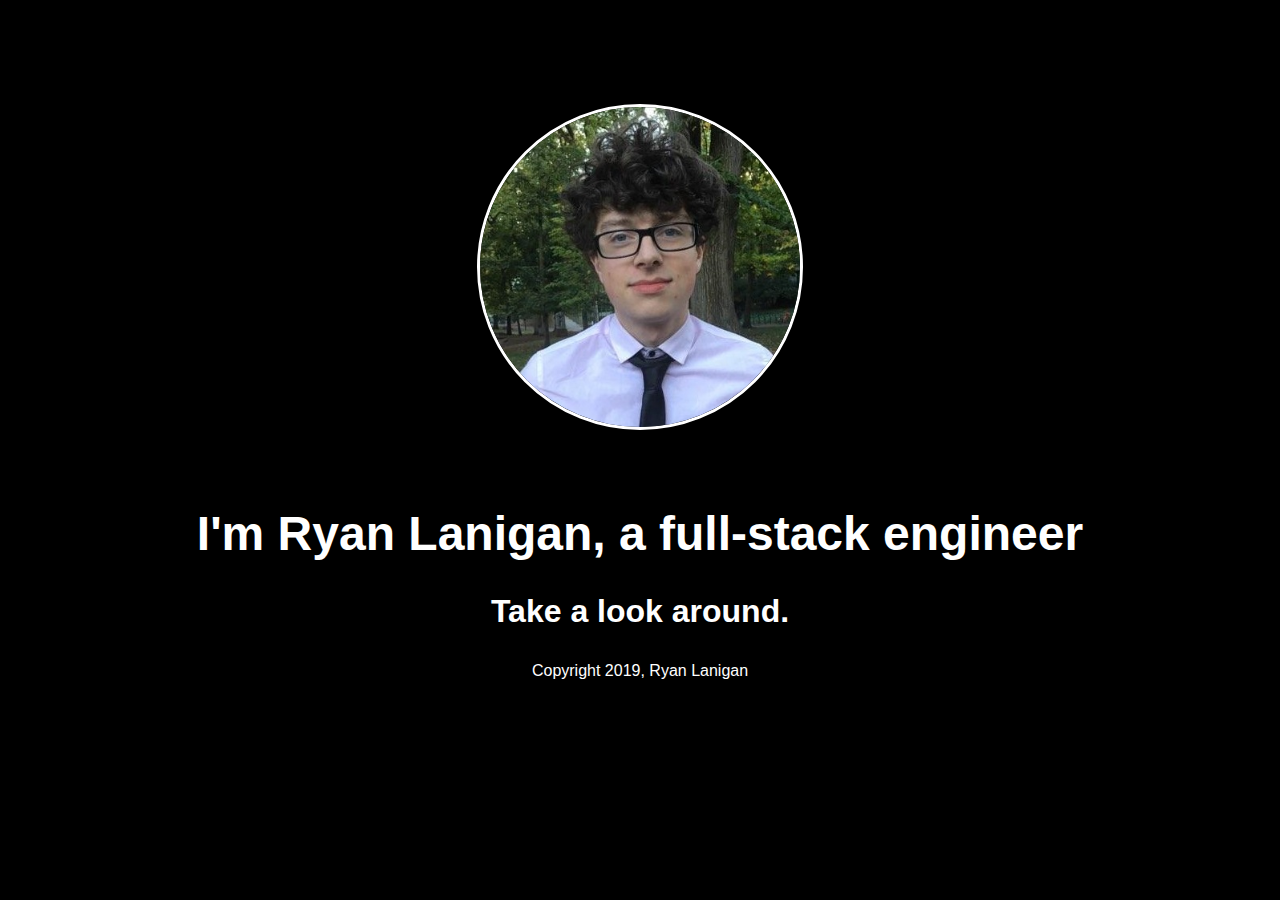
==== index.html @ bfff5ea4 "Restructured main page. Refactored css to only use classes except in exceptional cases" ====
<!DOCTYPE html>
<html>

<head>
  <link rel="stylesheet" href="./css-files/index.css" type="text/css" media="screen">
  <title>Ryan Lanigan</title>
</head>

<body class="background">
  <header id="header" class="header"></header>
  <div>
    <div id="ryan-div" class="image-div">
      <img src="ryan.jpg" alt="Image of Ryan Lanigan" id="ryan-img" class="image">
    </div>
    <div class="name-div">
      <h2 id="name" class="name">I'm Ryan Lanigan, a full-stack engineer</h2>
      <h3 class="description">Take a look around.</h3>
    </div>
  </div>
  <div class="link-grid">
    
  </div>
  <footer id="footer" class="footer">
    <span id="copyright" class="copyright">Copyright 2019, Ryan Lanigan</span>
  </footer>
</body>

</html>
---- css-files/index.css ----
@import url(global.css);

body {
  text-align: center;
  margin: 0%;
}

.header {
  margin: 2em;
  padding: 0.5em;
  margin: 0%;
  padding-bottom: 3em;
}

.name-div {
  padding-top: 2em;
}

.name {
  color: white;
  font-size: 3em;
  margin-bottom: 0
}

.description {
  font-size: 2em;
  color: white;
}

.image-div {
  display: inline-block;
  width: 20em;
  height: 20em;
  position: relative;
  overflow: hidden;
  border-radius: 50%;
  margin-top: 3em;
  border: 3px solid white;
}

.image {
  display: inline;
  margin: 0 auto;
  height: 100%;
}

.background {
  background: black
}


.footer {
  padding-bottom: 3em;; 
}

.copyright {
  color: white;
}

.link-grid {
  
}
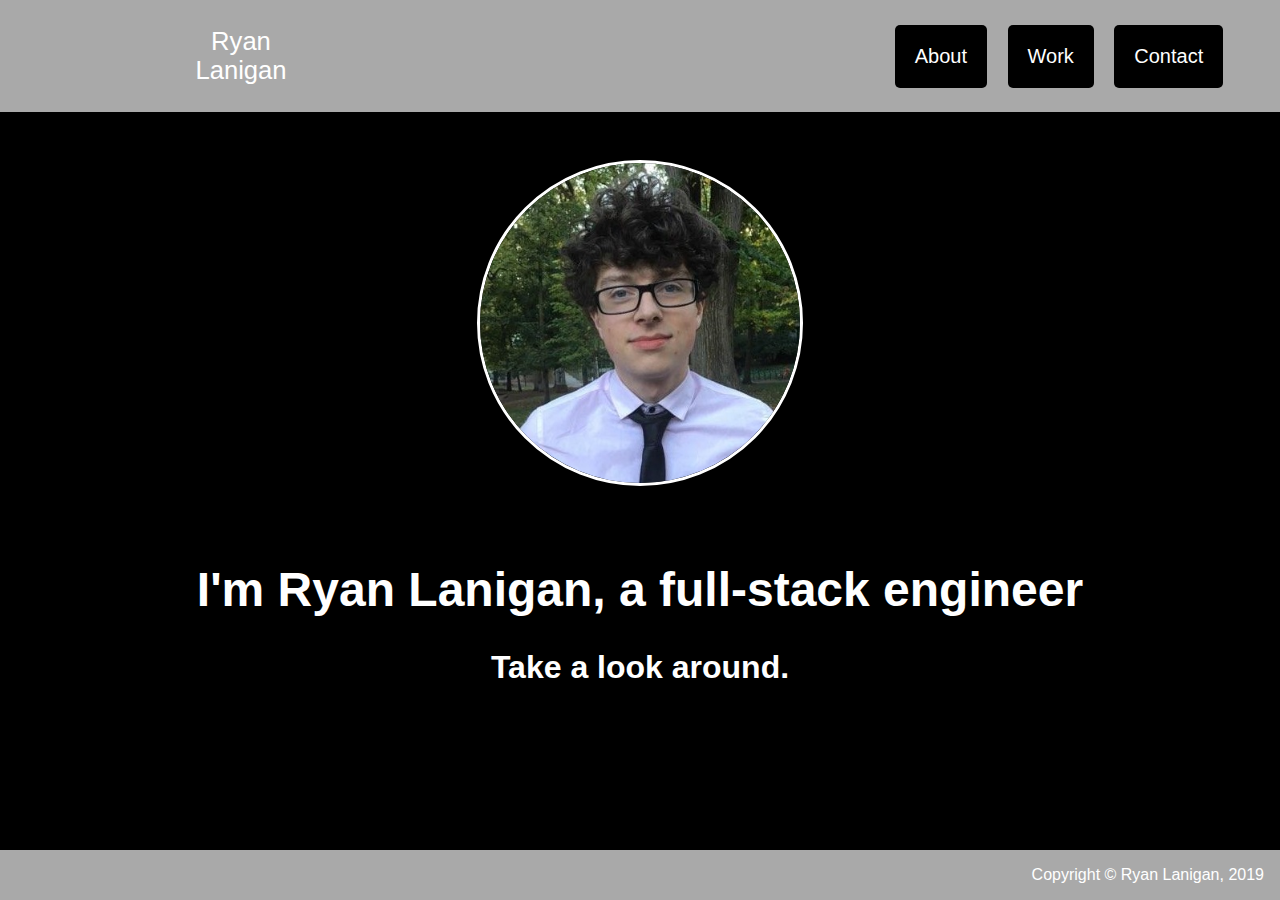
==== commit fc293393: "Added defaults for other pages. Added navigation bar" ====
--- a/index.html
+++ b/index.html
@@ -7,7 +7,20 @@
 </head>
 
 <body class="background">
-  <header id="header" class="header"></header>
+  <header id="header" class="header gray">
+    <a href="index.html" class="header-name">Ryan Lanigan</a>
+    <ul class="header-list">
+      <form class="header-link-container" action="contact.html" method="get">
+        <button href="about.html" class="header-link">About</button>
+      </form>
+      <form class="header-link-container" action="contact.html" method="get">
+        <button href="project.html" class="header-link">Work</button>
+      </form>
+      <form class="header-link-container" action="contact.html" method="get">
+        <button href="contact.html" class="header-link">Contact</button>
+      </form>
+    </ul>
+  </header>
   <div>
     <div id="ryan-div" class="image-div">
       <img src="ryan.jpg" alt="Image of Ryan Lanigan" id="ryan-img" class="image">
@@ -18,10 +31,18 @@
     </div>
   </div>
   <div class="link-grid">
-    
+    <div class="about">
+
+    </div>
+    <div class="projects">
+
+    </div>
+    <div class="contact">
+
+    </div>
   </div>
-  <footer id="footer" class="footer">
-    <span id="copyright" class="copyright">Copyright 2019, Ryan Lanigan</span>
+  <footer id="footer" class="footer gray">
+    <span id="copyright" class="copyright">Copyright © Ryan Lanigan, 2019</span>
   </footer>
 </body>
 
--- a/css-files/index.css
+++ b/css-files/index.css
@@ -2,15 +2,9 @@
 
 body {
   text-align: center;
-  margin: 0%;
+  margin: auto;
 }
 
-.header {
-  margin: 2em;
-  padding: 0.5em;
-  margin: 0%;
-  padding-bottom: 3em;
-}
 
 .name-div {
   padding-top: 2em;
@@ -34,8 +28,8 @@
   position: relative;
   overflow: hidden;
   border-radius: 50%;
+  border: 3px solid white;
   margin-top: 3em;
-  border: 3px solid white;
 }
 
 .image {
@@ -44,19 +38,18 @@
   height: 100%;
 }
 
-.background {
-  background: black
+.link-grid {
+    
 }
 
+.about {
 
-.footer {
-  padding-bottom: 3em;; 
 }
 
-.copyright {
-  color: white;
+.projects {
+
 }
 
-.link-grid {
-  
-}+.contact {
+
+}
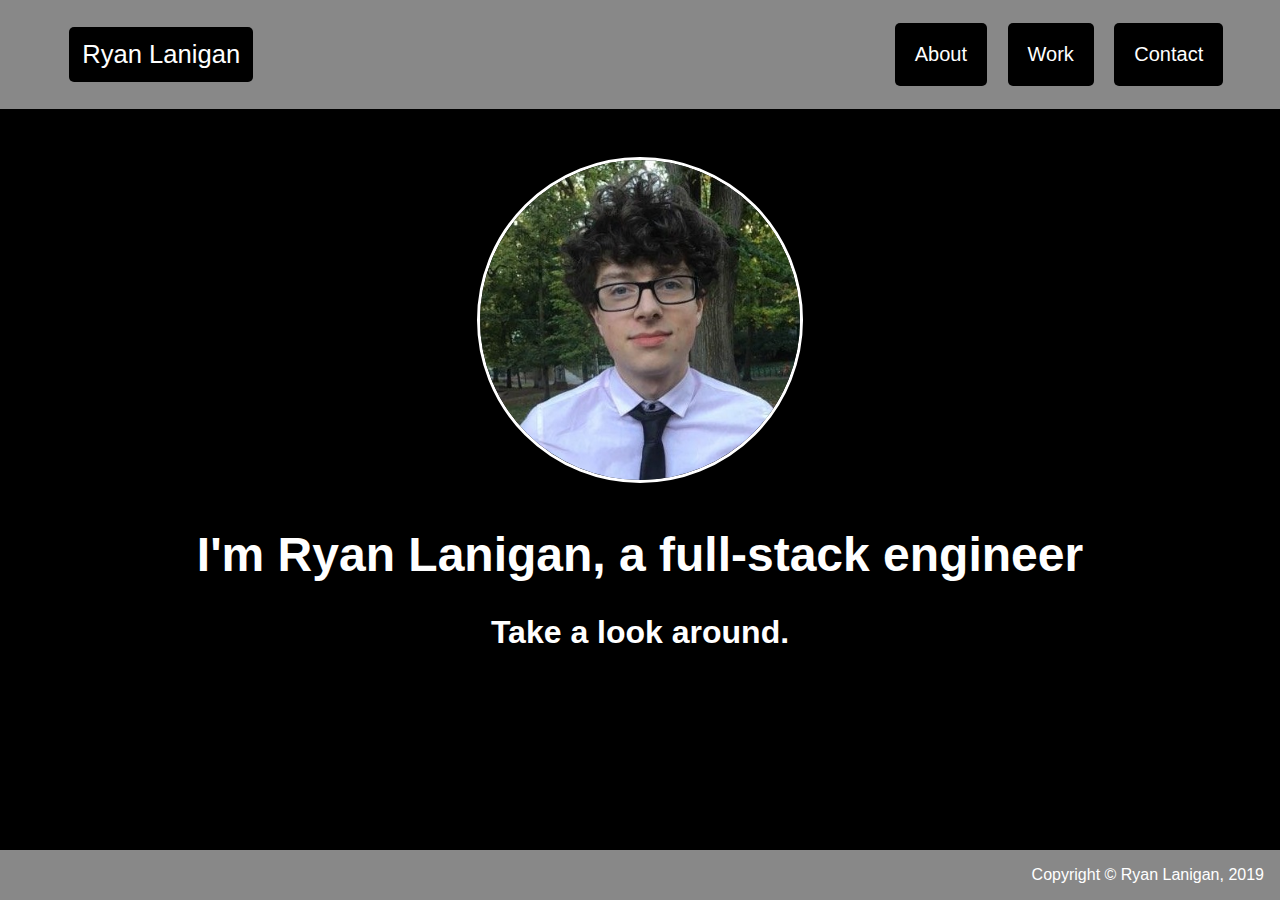
==== commit c85b0e0c: "All pages now have consistent visual style with header and footer" ====
--- a/index.html
+++ b/index.html
@@ -8,16 +8,18 @@
 
 <body class="background">
   <header id="header" class="header gray">
-    <a href="index.html" class="header-name">Ryan Lanigan</a>
+    <form action="index.html" class="header-name-container">
+        <button class="header-name">Ryan Lanigan</button>
+    </form>
     <ul class="header-list">
-      <form class="header-link-container" action="contact.html" method="get">
-        <button href="about.html" class="header-link">About</button>
+      <form class="header-link-container" action="about.html" method="get">
+        <button class="header-link">About</button>
+      </form>
+      <form class="header-link-container" action="project.html" method="get">
+        <button class="header-link">Work</button>
       </form>
       <form class="header-link-container" action="contact.html" method="get">
-        <button href="project.html" class="header-link">Work</button>
-      </form>
-      <form class="header-link-container" action="contact.html" method="get">
-        <button href="contact.html" class="header-link">Contact</button>
+        <button class="header-link">Contact</button>
       </form>
     </ul>
   </header>
@@ -25,14 +27,14 @@
     <div id="ryan-div" class="image-div">
       <img src="ryan.jpg" alt="Image of Ryan Lanigan" id="ryan-img" class="image">
     </div>
-    <div class="name-div">
+    <div>
       <h2 id="name" class="name">I'm Ryan Lanigan, a full-stack engineer</h2>
       <h3 class="description">Take a look around.</h3>
     </div>
   </div>
   <div class="link-grid">
     <div class="about">
-
+      <a href=""></a>
     </div>
     <div class="projects">
 
--- a/css-files/index.css
+++ b/css-files/index.css
@@ -3,11 +3,6 @@
 body {
   text-align: center;
   margin: auto;
-}
-
-
-.name-div {
-  padding-top: 2em;
 }
 
 .name {
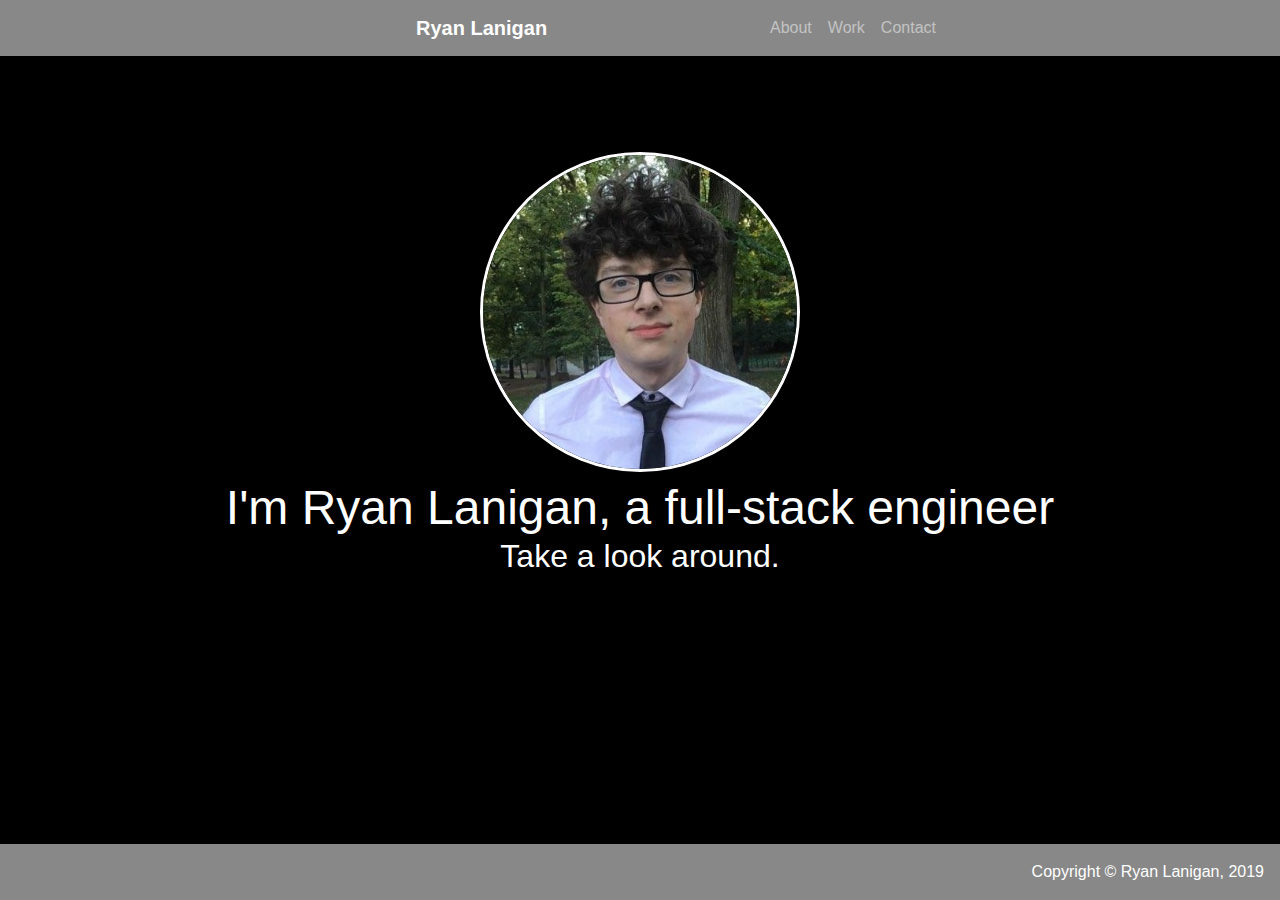
==== commit dbc40ad0: "Added bootstrap and nice navbar" ====
--- a/index.html
+++ b/index.html
@@ -2,27 +2,31 @@
 <html>
 
 <head>
+  <script type="text/javascript" src="https://cdnjs.cloudflare.com/ajax/libs/jquery/3.2.1/jquery.min.js"></script>
+  <link rel="stylesheet" type="text/css"
+    href="https://cdnjs.cloudflare.com/ajax/libs/twitter-bootstrap/4.0.0/css/bootstrap.min.css" />
+  <script type="text/javascript"
+    src="https://cdnjs.cloudflare.com/ajax/libs/twitter-bootstrap/4.0.0/js/bootstrap.min.js">
+  </script>
   <link rel="stylesheet" href="./css-files/index.css" type="text/css" media="screen">
   <title>Ryan Lanigan</title>
 </head>
 
 <body class="background">
-  <header id="header" class="header gray">
-    <form action="index.html" class="header-name-container">
-        <button class="header-name">Ryan Lanigan</button>
-    </form>
-    <ul class="header-list">
-      <form class="header-link-container" action="about.html" method="get">
-        <button class="header-link">About</button>
-      </form>
-      <form class="header-link-container" action="project.html" method="get">
-        <button class="header-link">Work</button>
-      </form>
-      <form class="header-link-container" action="contact.html" method="get">
-        <button class="header-link">Contact</button>
-      </form>
-    </ul>
-  </header>
+  <nav class="navbar navbar-expand-md navbar-dark gray mb-5">
+    <a class="navbar-brand font-weight-bold" href="index.html">Ryan Lanigan</a>
+    <div class="collapse navbar-collapse justify-content-end link-list">
+      <ul class="navbar-nav">
+        <li class="nav-item">
+          <a class="nav-link" href="about.html">About</a></li>
+        <li class="nav-item">
+          <a class="nav-link" href="project.html">Work</a></li>
+        <li class="nav-item">
+          <a class="nav-link" href="contact.html">Contact</a></li>
+      </ul>
+    </div>
+  </nav>
+
   <div>
     <div id="ryan-div" class="image-div">
       <img src="ryan.jpg" alt="Image of Ryan Lanigan" id="ryan-img" class="image">
--- a/css-files/index.css
+++ b/css-files/index.css
@@ -1,9 +1,4 @@
 @import url(global.css);
-
-body {
-  text-align: center;
-  margin: auto;
-}
 
 .name {
   color: white;
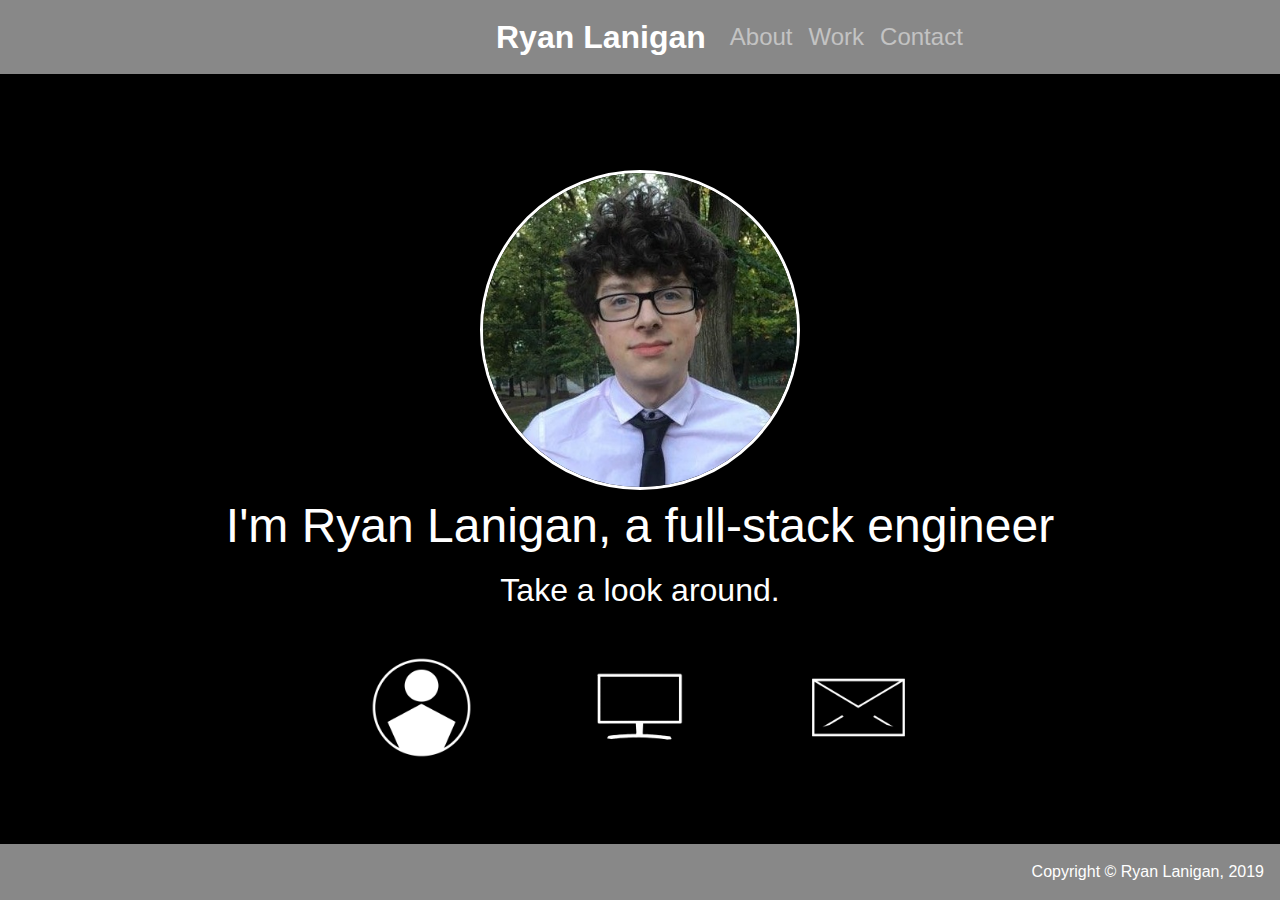
==== commit fa10884f: "added really nice icons to click on to bring to different pages" ====
--- a/index.html
+++ b/index.html
@@ -33,18 +33,25 @@
     </div>
     <div>
       <h2 id="name" class="name">I'm Ryan Lanigan, a full-stack engineer</h2>
-      <h3 class="description">Take a look around.</h3>
+      <h3 class="description mt-3">Take a look around.</h3>
     </div>
   </div>
+
   <div class="link-grid">
     <div class="about">
-      <a href=""></a>
+      <a href="about.html">
+        <img src="person.png" alt="" class="img-fluid link-img" data-toggle="tooltip" data-placement="top" title="About">
+      </a>
     </div>
     <div class="projects">
-
+      <a href="project.html">
+        <img src="screen.png" alt=""  class="img-fluid link-img" data-toggle="tooltip" data-placement="top" title="Work">
+      </a>
     </div>
     <div class="contact">
-
+      <a href="contact.html">
+        <img src="mail.png" alt=""  class="img-fluid link-img" data-toggle="tooltip" data-placement="top" title="Contact Me">
+      </a>
     </div>
   </div>
   <footer id="footer" class="footer gray">
--- a/css-files/index.css
+++ b/css-files/index.css
@@ -29,17 +29,35 @@
 }
 
 .link-grid {
-    
+  display: grid;
+  grid-gap: 1em;
+  grid-template-columns: repeat(3, 1fr);  
+  max-width: 50%;
+  margin:auto;
+  margin-top: 3em;
 }
 
 .about {
-
+  grid-column-start: 1;
+  grid-column-end: 2;
 }
 
 .projects {
-
+  grid-column-start: 2;
+  grid-column-end: 3;
 }
 
 .contact {
+  grid-column-start: 3;
+  grid-column-end: 4;
+}
 
+.link-img {
+  max-width: 50%;
 }
+
+.link-img:hover {
+  -webkit-filter: invert(1);
+  filter: invert(1);
+  background-color: black !important;
+}
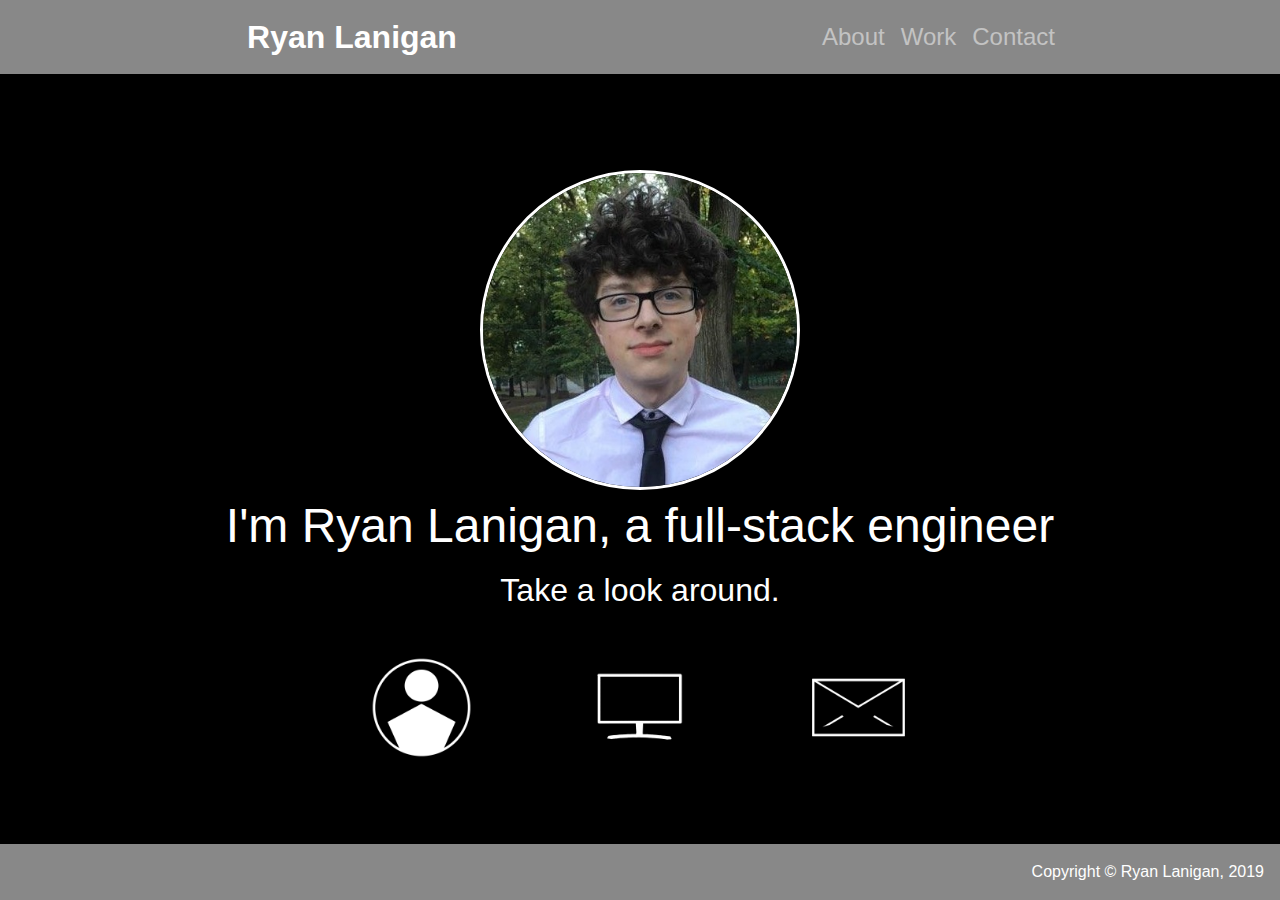
==== commit ca08ed6d: "Touched up header nav to better support resizing" ====
--- a/index.html
+++ b/index.html
@@ -14,9 +14,9 @@
 
 <body class="background">
   <nav class="navbar navbar-expand-md navbar-dark gray mb-5">
-    <a class="navbar-brand font-weight-bold" href="index.html">Ryan Lanigan</a>
+    <a class="navbar-brand font-weight-bold w-50 mr-0 ml-4" href="index.html">Ryan Lanigan</a>
     <div class="collapse navbar-collapse justify-content-end link-list">
-      <ul class="navbar-nav">
+      <ul class="navbar-nav w-75">
         <li class="nav-item">
           <a class="nav-link" href="about.html">About</a></li>
         <li class="nav-item">
--- a/css-files/index.css
+++ b/css-files/index.css
@@ -35,6 +35,7 @@
   max-width: 50%;
   margin:auto;
   margin-top: 3em;
+  margin-bottom: 5em;
 }
 
 .about {
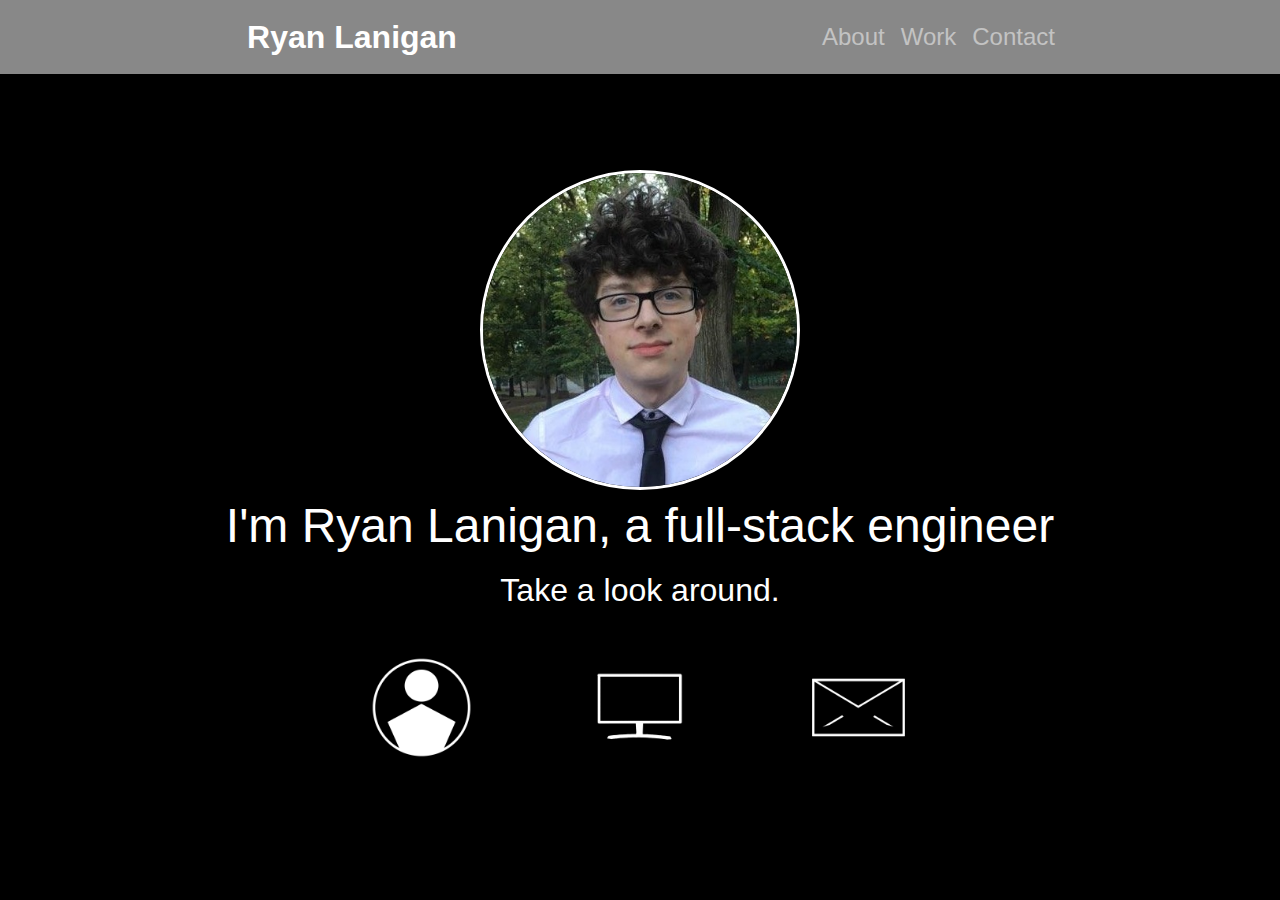
==== commit 38f56583: "Removed footer" ====
--- a/index.html
+++ b/index.html
@@ -40,23 +40,20 @@
   <div class="link-grid">
     <div class="about">
       <a href="about.html">
-        <img src="person.png" alt="" class="img-fluid link-img" data-toggle="tooltip" data-placement="top" title="About">
+        <img src="person.png" alt="About me" class="img-fluid link-img" data-toggle="tooltip" data-placement="top" title="About">
       </a>
     </div>
     <div class="projects">
       <a href="project.html">
-        <img src="screen.png" alt=""  class="img-fluid link-img" data-toggle="tooltip" data-placement="top" title="Work">
+        <img src="screen.png" alt="My work"  class="img-fluid link-img" data-toggle="tooltip" data-placement="top" title="Work">
       </a>
     </div>
     <div class="contact">
       <a href="contact.html">
-        <img src="mail.png" alt=""  class="img-fluid link-img" data-toggle="tooltip" data-placement="top" title="Contact Me">
+        <img src="mail.png" alt="Contact me"  class="img-fluid link-img" data-toggle="tooltip" data-placement="top" title="Contact Me">
       </a>
     </div>
   </div>
-  <footer id="footer" class="footer gray">
-    <span id="copyright" class="copyright">Copyright © Ryan Lanigan, 2019</span>
-  </footer>
 </body>
 
 </html>--- a/css-files/index.css
+++ b/css-files/index.css
@@ -28,37 +28,70 @@
   height: 100%;
 }
 
-.link-grid {
-  display: grid;
-  grid-gap: 1em;
-  grid-template-columns: repeat(3, 1fr);  
-  max-width: 50%;
-  margin:auto;
-  margin-top: 3em;
-  margin-bottom: 5em;
-}
-
-.about {
-  grid-column-start: 1;
-  grid-column-end: 2;
-}
-
-.projects {
-  grid-column-start: 2;
-  grid-column-end: 3;
-}
-
-.contact {
-  grid-column-start: 3;
-  grid-column-end: 4;
-}
-
-.link-img {
-  max-width: 50%;
-}
-
 .link-img:hover {
   -webkit-filter: invert(1);
   filter: invert(1);
   background-color: black !important;
 }
+
+@media only screen and (min-width: 1001px) {
+  .link-grid {
+    display: grid;
+    grid-gap: 1em;
+    grid-template-columns: repeat(3, 1fr);
+    max-width: 50%;
+    margin: auto;
+    margin-top: 3em;
+    margin-bottom: 3em;
+  }
+
+  .about {
+    grid-column-start: 1;
+    grid-column-end: 2;
+  }
+
+  .projects {
+    grid-column-start: 2;
+    grid-column-end: 3;
+  }
+
+  .contact {
+    grid-column-start: 3;
+    grid-column-end: 4;
+  }
+
+  .link-img {
+    max-width: 50%;
+  }
+}
+
+@media only screen and (max-width: 1000px) {
+  .link-grid {
+    display: grid;
+    grid-gap: 1em;
+    grid-template-rows: repeat(3, 1fr);
+    max-width: 75%;
+    margin: auto;
+    margin-top: 3em;
+    margin-bottom: 3em;
+  }
+
+  .about {
+    grid-row-start: 1;
+    grid-row-end: 2;
+  }
+
+  .projects {
+    grid-row-start: 2;
+    grid-row-end: 3;
+  }
+
+  .contact {
+    grid-row-start: 3;
+    grid-row-end: 4;
+  }
+
+  .link-img {
+    max-width: 75%;
+  }
+}